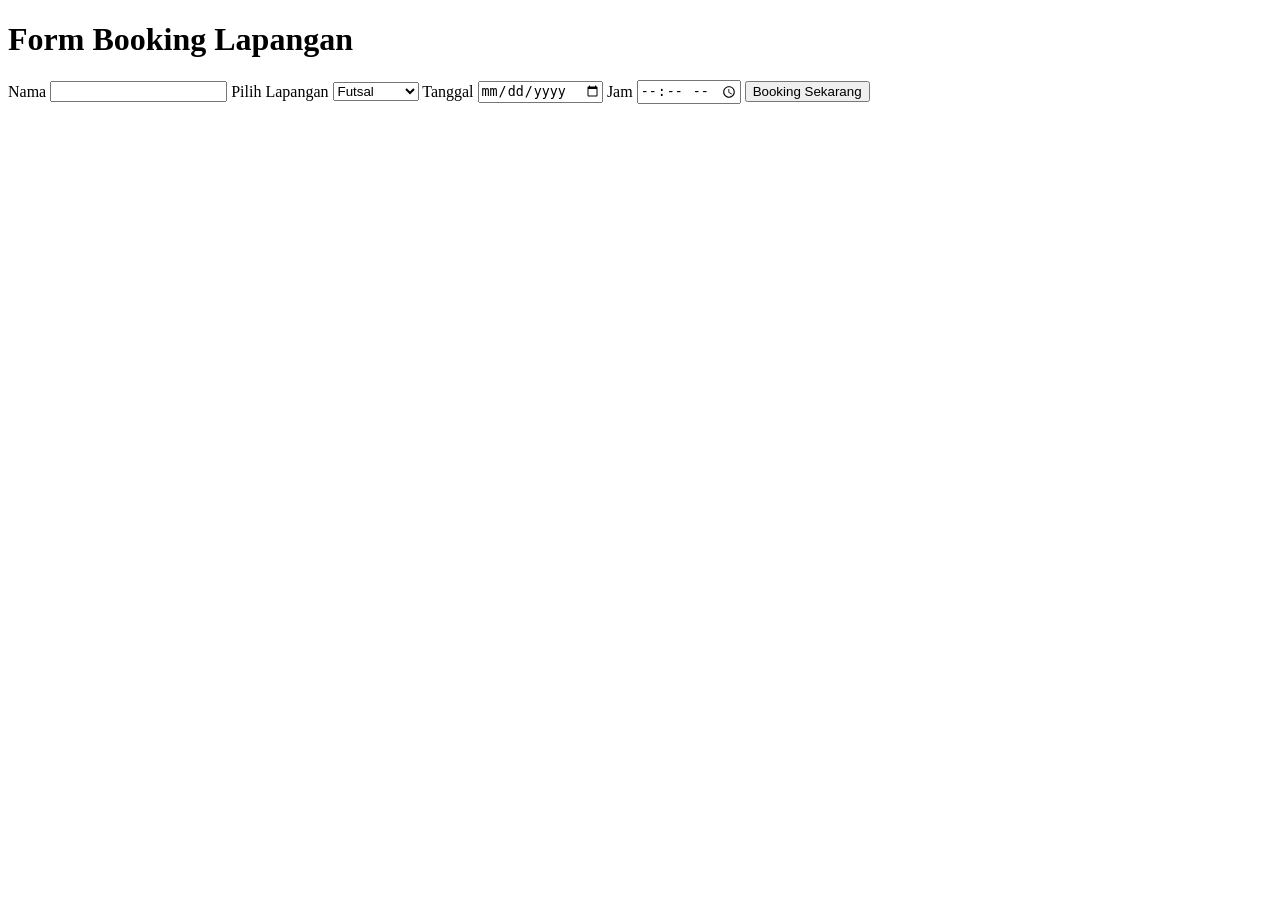
==== booking.html @ c17329ad "tambah" ====
<!DOCTYPE html>
<html lang="id">
<head>
<meta charset="UTF-8">
<title>Form Booking</title>
<link rel="stylesheet" href="style.css">
</head>

<body>

<h1>Form Booking Lapangan</h1>

<form id="bookingForm">

<label>Nama</label>
<input type="text" id="nama" required>

<label>Pilih Lapangan</label>
<select id="lapangan">
<option>Futsal</option>
<option>Badminton</option>
<option>Basket</option>
</select>

<label>Tanggal</label>
<input type="date" id="tanggal" required>

<label>Jam</label>
<input type="time" id="jam" required>

<button type="submit">Booking Sekarang</button>

</form>

<p id="hasil"></p>

<script src="script.js"></script>

</body>
</html>
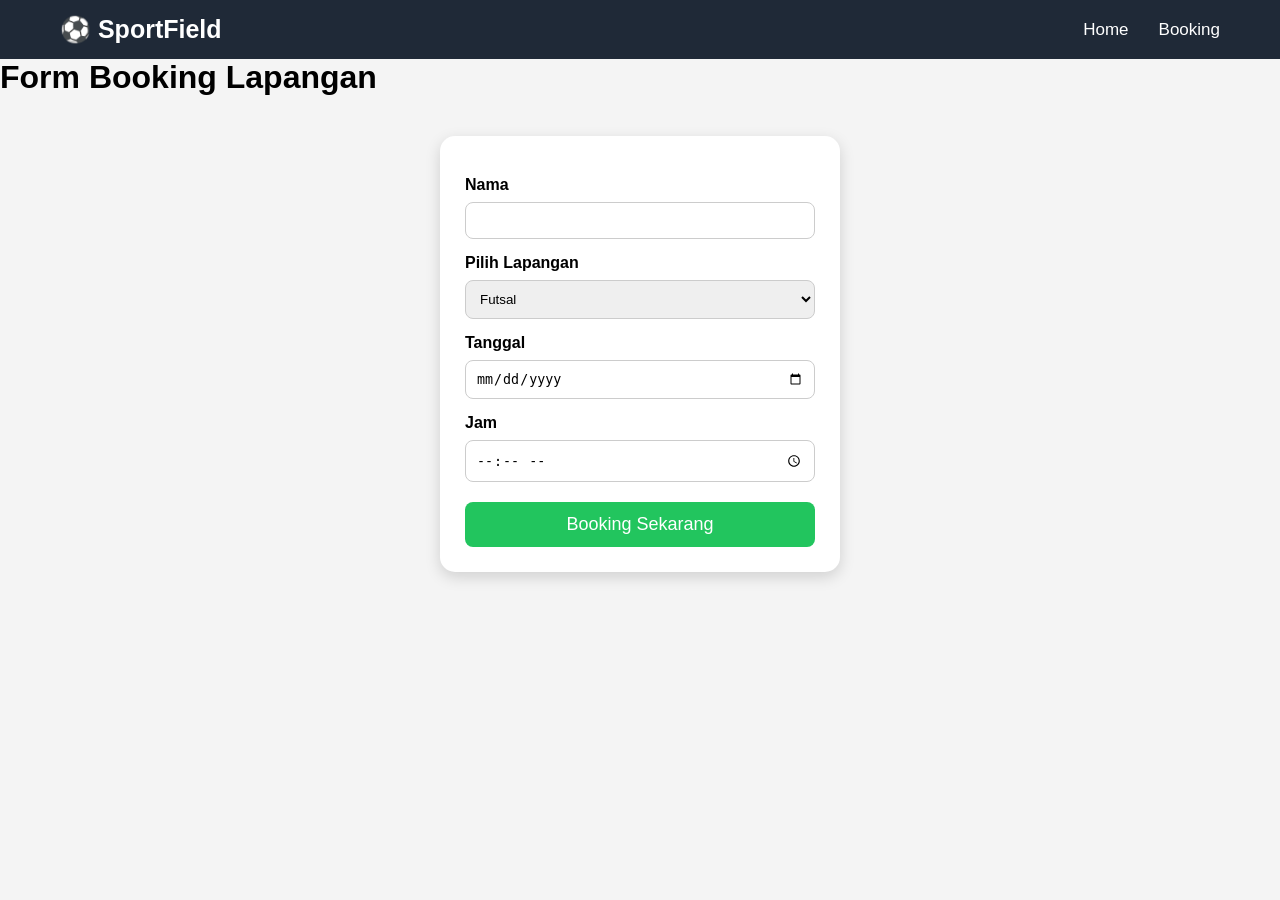
==== commit 096d0a73: "Menghapus nav booking" ====
--- a/booking.html
+++ b/booking.html
@@ -2,11 +2,21 @@
 <html lang="id">
 <head>
 <meta charset="UTF-8">
-<title>Form Booking</title>
+<meta name="viewport" content="width=device-width, initial-scale=1.0">
+<title>Booking Lapangan</title>
 <link rel="stylesheet" href="style.css">
 </head>
 
 <body>
+
+<nav class="navbar">
+    <div class="logo">⚽ SportField</div>
+
+    <ul>
+        <li><a href="index.html">Home</a></li>
+        <li><a href="booking.html">Booking</a></li>
+    </ul>
+</nav>
 
 <h1>Form Booking Lapangan</h1>
 
@@ -16,6 +26,7 @@
 <input type="text" id="nama" required>
 
 <label>Pilih Lapangan</label>
+
 <select id="lapangan">
 <option>Futsal</option>
 <option>Badminton</option>
--- a/style.css
+++ b/style.css
@@ -0,0 +1,164 @@
+*{
+    margin:0;
+    padding:0;
+    box-sizing:border-box;
+}
+
+body{
+    font-family:Arial, Helvetica, sans-serif;
+    background:#f4f4f4;
+}
+
+/* Navbar */
+
+.navbar{
+    background:#1f2937;
+    display:flex;
+    justify-content:space-between;
+    align-items:center;
+    padding:15px 60px;
+}
+
+.logo{
+    color:white;
+    font-size:25px;
+    font-weight:bold;
+}
+
+.navbar ul{
+    list-style:none;
+    display:flex;
+    gap:30px;
+}
+
+.navbar a{
+    color:white;
+    text-decoration:none;
+    font-size:17px;
+    transition:.3s;
+}
+
+.navbar a:hover{
+    color:#22c55e;
+}
+
+/* Header */
+
+header{
+    background:#2c3e50;
+    color:white;
+    text-align:center;
+    padding:70px 20px;
+}
+
+header h1{
+    font-size:48px;
+}
+
+header p{
+    margin-top:10px;
+    font-size:20px;
+}
+
+/* Card */
+
+.lapangan{
+    display:flex;
+    justify-content:center;
+    gap:30px;
+    margin:60px;
+    flex-wrap:wrap;
+}
+
+.card{
+    width:270px;
+    background:white;
+    padding:25px;
+    border-radius:15px;
+    text-align:center;
+    box-shadow:0 5px 15px rgba(0,0,0,.15);
+    transition:.3s;
+}
+
+.card:hover{
+    transform:translateY(-10px);
+}
+
+.card h2{
+    margin-bottom:20px;
+}
+
+.card p{
+    margin-bottom:20px;
+}
+
+.card a{
+    display:inline-block;
+    background:#22c55e;
+    color:white;
+    text-decoration:none;
+    padding:12px 25px;
+    border-radius:8px;
+}
+
+.card a:hover{
+    background:#15803d;
+}
+
+/* Form */
+
+form{
+    width:400px;
+    background:white;
+    margin:40px auto;
+    padding:25px;
+    border-radius:15px;
+    box-shadow:0 5px 15px rgba(0,0,0,.15);
+}
+
+label{
+    display:block;
+    margin-top:15px;
+    font-weight:bold;
+}
+
+input,
+select{
+    width:100%;
+    padding:10px;
+    margin-top:8px;
+    border:1px solid #ccc;
+    border-radius:8px;
+}
+
+button{
+    width:100%;
+    margin-top:20px;
+    padding:12px;
+    border:none;
+    background:#22c55e;
+    color:white;
+    font-size:18px;
+    border-radius:8px;
+    cursor:pointer;
+}
+
+button:hover{
+    background:#15803d;
+}
+
+#hasil{
+    text-align:center;
+    margin:20px;
+    font-size:18px;
+}
+
+/* Footer */
+
+footer{
+    background:#1f2937;
+    color:white;
+    text-align:center;
+    padding:20px;
+    margin-top:60px;
+}
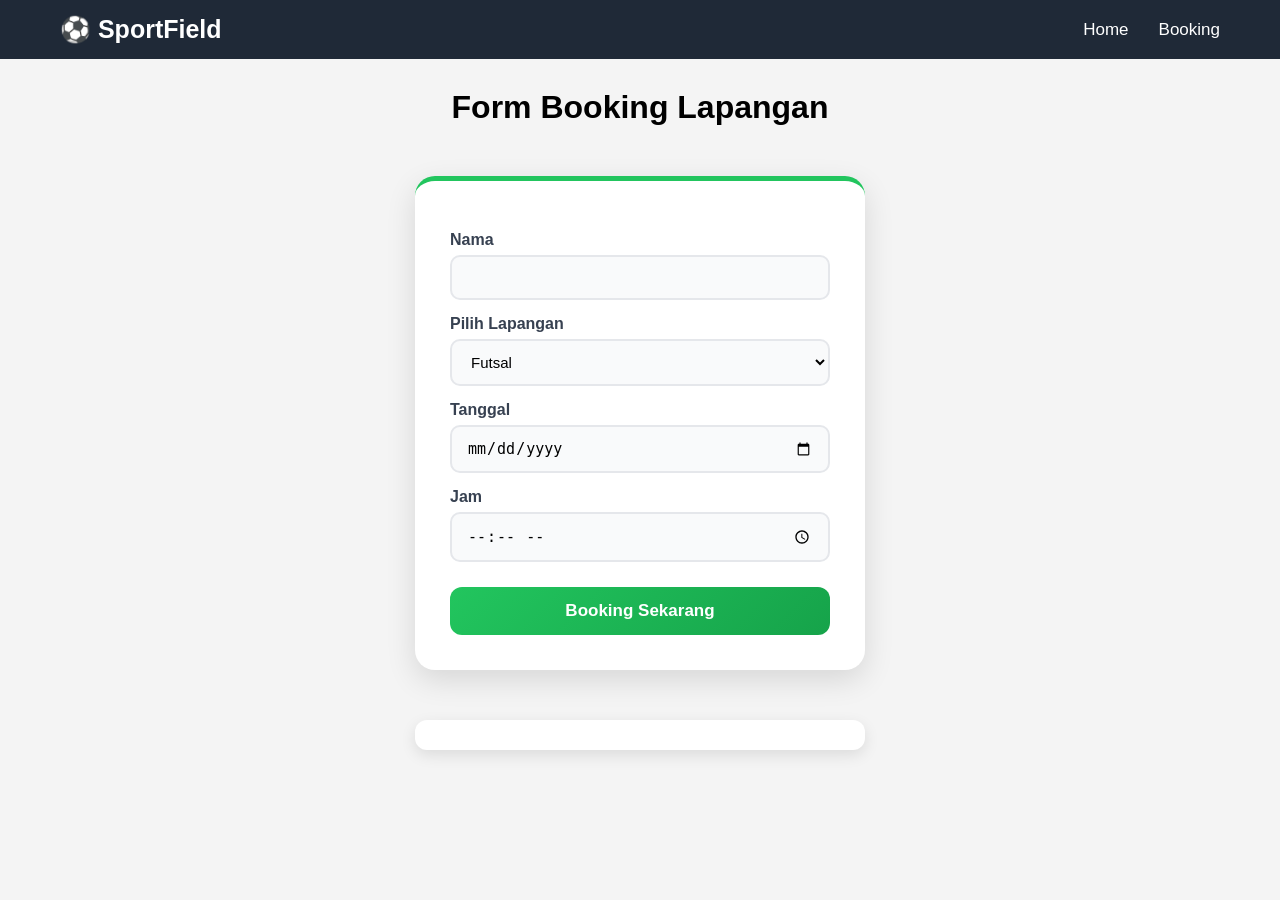
==== commit 1d8b61f9: "update" ====
--- a/booking.html
+++ b/booking.html
@@ -31,6 +31,8 @@
 <option>Futsal</option>
 <option>Badminton</option>
 <option>Basket</option>
+<option>Voli</option>
+<option>Padelt</option>
 </select>
 
 <label>Tanggal</label>
--- a/style.css
+++ b/style.css
@@ -3,7 +3,51 @@
     padding:0;
     box-sizing:border-box;
 }
-
+.hero{
+    height:500px;
+    background:linear-gradient(rgba(0,0,0,.5),rgba(0,0,0,.5)),
+    url("images/banner.jpg");
+    background-size:cover;
+    background-position:center;
+    display:flex;
+    justify-content:center;
+    align-items:center;
+    text-align:center;
+    color:white;
+}
+
+.hero-text h1{
+    font-size:50px;
+    margin-bottom:20px;
+}
+
+.hero-text p{
+    font-size:22px;
+    margin-bottom:30px;
+}
+
+.btn{
+    display:inline-block;
+    background:#28a745;
+    color:white;
+    padding:12px 30px;
+    text-decoration:none;
+    border-radius:8px;
+    font-weight:bold;
+}
+
+.btn:hover{
+    background:#218838;
+}
+.hero{
+    height:500px;
+    background:#243447;
+    display:flex;
+    justify-content:center;
+    align-items:center;
+    color:white;
+    text-align:center;
+}
 body{
     font-family:Arial, Helvetica, sans-serif;
     background:#f4f4f4;
@@ -60,7 +104,7 @@
     font-size:20px;
 }
 
-/* Card */
+/* Card Lapangan */
 
 .lapangan{
     display:flex;
@@ -105,53 +149,120 @@
     background:#15803d;
 }
 
-/* Form */
+h1{
+    text-align:center;
+    margin:30px 0;
+}
+
+/* Form Booking Modern */
 
 form{
-    width:400px;
-    background:white;
-    margin:40px auto;
-    padding:25px;
-    border-radius:15px;
-    box-shadow:0 5px 15px rgba(0,0,0,.15);
+    width:450px;
+    background:white;
+    margin:50px auto;
+    padding:35px;
+    border-radius:20px;
+    border-top:5px solid #22c55e;
+    box-shadow:0 10px 30px rgba(0,0,0,.12);
+}
+
+form h2{
+    text-align:center;
+    margin-bottom:25px;
+    color:#1f2937;
 }
 
 label{
     display:block;
     margin-top:15px;
-    font-weight:bold;
+    margin-bottom:6px;
+    font-weight:600;
+    color:#374151;
 }
 
 input,
 select{
     width:100%;
-    padding:10px;
-    margin-top:8px;
-    border:1px solid #ccc;
-    border-radius:8px;
+    padding:12px 15px;
+    border:2px solid #e5e7eb;
+    border-radius:10px;
+    background:#f9fafb;
+    font-size:15px;
+    transition:.3s;
+}
+
+input:focus,
+select:focus{
+    outline:none;
+    border-color:#22c55e;
+    background:white;
+    box-shadow:0 0 10px rgba(34,197,94,.2);
 }
 
 button{
     width:100%;
-    margin-top:20px;
-    padding:12px;
+    margin-top:25px;
+    padding:14px;
     border:none;
-    background:#22c55e;
-    color:white;
+    border-radius:12px;
+    background:linear-gradient(135deg,#22c55e,#16a34a);
+    color:white;
+    font-size:17px;
+    font-weight:bold;
+    cursor:pointer;
+    transition:.3s;
+}
+
+button:hover{
+    transform:translateY(-3px);
+    box-shadow:0 8px 20px rgba(34,197,94,.35);
+}
+
+#hasil{
+    width:450px;
+    margin:20px auto;
+    padding:15px;
+    text-align:center;
+    background:white;
+    border-radius:12px;
+    box-shadow:0 5px 15px rgba(0,0,0,.1);
     font-size:18px;
-    border-radius:8px;
-    cursor:pointer;
-}
-
-button:hover{
-    background:#15803d;
-}
-
-#hasil{
-    text-align:center;
-    margin:20px;
-    font-size:18px;
-}
+}
+
+/* Tentang */
+
+.tentang{
+    display:flex;
+    justify-content:center;
+    flex-wrap:wrap;
+    gap:30px;
+    padding:50px;
+}
+
+.tentang .card{
+    width:320px;
+    min-height:280px;
+    background:white;
+    border-radius:15px;
+    padding:25px;
+    box-shadow:0 5px 15px rgba(0,0,0,.15);
+    transition:.3s;
+}
+
+.tentang .card:hover{
+    transform:translateY(-8px);
+}
+
+.tentang h2{
+    color:#1f2937;
+    margin-bottom:15px;
+}
+
+.tentang p{
+    line-height:1.8;
+    text-align:justify;
+}
+<<<<<<< HEAD
 
 /* Footer */
 
@@ -161,4 +272,55 @@
     text-align:center;
     padding:20px;
     margin-top:60px;
+=======
+.lapangan{
+    display:flex;
+    justify-content:center;
+    gap:30px;
+    flex-wrap:wrap;
+    padding:50px;
+}
+
+.card{
+    width:320px;
+    background:white;
+    border-radius:15px;
+    overflow:hidden;
+    box-shadow:0 5px 15px rgba(0,0,0,.2);
+    text-align:center;
+    transition:.3s;
+}
+
+.card:hover{
+    transform:translateY(-8px);
+    box-shadow:0 10px 25px rgba(0,0,0,.3);
+}
+.card img{
+    width:100%;
+    height:220px;
+    object-fit:cover;
+}
+.card h2{
+    margin:15px 0;
+    color:#222;
+}
+.card p{
+    color:#666;
+    font-size:18px;
+    margin-bottom:20px;
+}
+.card a{
+    display:inline-block;
+    margin-bottom:20px;
+    padding:12px 25px;
+    background:#28a745;
+    color:white;
+    text-decoration:none;
+    border-radius:8px;
+    transition:.3s;
+}
+
+.card a:hover{
+    background:#1d7f33;
+>>>>>>> 2a522ed (update)
 }
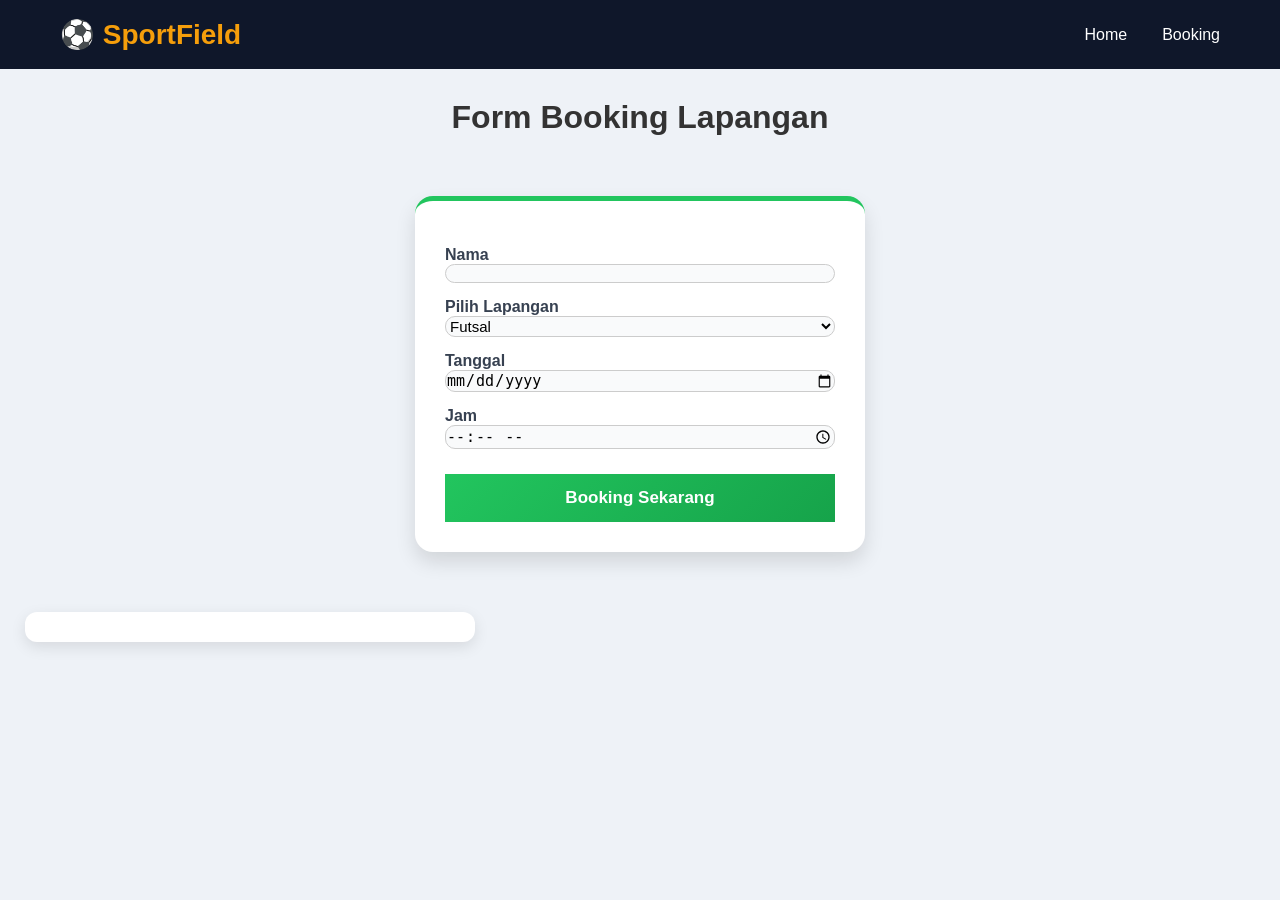
==== commit 8097bc96: "Merge perubahan dari GitHub" ====
--- a/booking.html
+++ b/booking.html
@@ -31,8 +31,13 @@
 <option>Futsal</option>
 <option>Badminton</option>
 <option>Basket</option>
+<<<<<<< HEAD
+<option>Futsal</option>
+<option>Padel</option>
+=======
 <option>Voli</option>
 <option>Padelt</option>
+>>>>>>> a33b21b9a3a3d104bade2332e9c1ce779f07c061
 </select>
 
 <label>Tanggal</label>
--- a/style.css
+++ b/style.css
@@ -49,103 +49,112 @@
     text-align:center;
 }
 body{
-    font-family:Arial, Helvetica, sans-serif;
-    background:#f4f4f4;
-}
-
-/* Navbar */
+    font-family:'Poppins',sans-serif;
+    background:#eef2f7;
+    color:#333;
+}
+
+/* ================= NAVBAR ================= */
 
 .navbar{
-    background:#1f2937;
+    width:100%;
+    background:#0f172a;
     display:flex;
     justify-content:space-between;
     align-items:center;
-    padding:15px 60px;
+    padding:18px 60px;
 }
 
 .logo{
-    color:white;
-    font-size:25px;
+    font-size:28px;
     font-weight:bold;
+    color:#f59e0b;
 }
 
 .navbar ul{
+    display:flex;
     list-style:none;
-    display:flex;
+    gap:35px;
+}
+
+.navbar ul li a{
+    color:white;
+    text-decoration:none;
+    transition:.3s;
+}
+
+.navbar ul li a:hover{
+    color:#f59e0b;
+}
+
+/* ================= HEADER ================= */
+
+header{
+    padding:100px 20px;
+    text-align:center;
+    background:linear-gradient(120deg,#1e3a8a,#2563eb);
+    color:white;
+}
+
+header h1{
+    font-size:60px;
+    margin-bottom:15px;
+}
+
+header p{
+    font-size:22px;
+}
+
+<<<<<<< HEAD
+/* Card Lapangan */
+=======
+/* ================= CARD ================= */
+>>>>>>> a270e90 (update)
+
+.lapangan{
+    width:90%;
+    margin:60px auto;
+    display:grid;
+    grid-template-columns:repeat(auto-fit,minmax(260px,1fr));
     gap:30px;
 }
 
-.navbar a{
-    color:white;
-    text-decoration:none;
-    font-size:17px;
-    transition:.3s;
-}
-
-.navbar a:hover{
-    color:#22c55e;
-}
-
-/* Header */
-
-header{
-    background:#2c3e50;
-    color:white;
-    text-align:center;
-    padding:70px 20px;
-}
-
-header h1{
-    font-size:48px;
-}
-
-header p{
-    margin-top:10px;
-    font-size:20px;
-}
-
-/* Card Lapangan */
-
-.lapangan{
-    display:flex;
-    justify-content:center;
-    gap:30px;
-    margin:60px;
-    flex-wrap:wrap;
-}
-
 .card{
-    width:270px;
-    background:white;
-    padding:25px;
-    border-radius:15px;
-    text-align:center;
-    box-shadow:0 5px 15px rgba(0,0,0,.15);
-    transition:.3s;
+    background:white;
+    border-radius:18px;
+    padding:30px;
+    text-align:center;
+    transition:.4s;
+    border-top:6px solid #f59e0b;
+    box-shadow:0 10px 25px rgba(0,0,0,.12);
 }
 
 .card:hover{
-    transform:translateY(-10px);
+    transform:translateY(-12px);
 }
 
 .card h2{
-    margin-bottom:20px;
+    color:#1e3a8a;
+    margin-bottom:15px;
 }
 
 .card p{
-    margin-bottom:20px;
+    margin-bottom:25px;
+    color:#666;
 }
 
 .card a{
     display:inline-block;
-    background:#22c55e;
-    color:white;
+    padding:12px 28px;
+    background:#f59e0b;
+    color:white;
+    border-radius:50px;
     text-decoration:none;
-    padding:12px 25px;
-    border-radius:8px;
+    transition:.3s;
 }
 
 .card a:hover{
+<<<<<<< HEAD
     background:#15803d;
 }
 
@@ -170,33 +179,64 @@
     text-align:center;
     margin-bottom:25px;
     color:#1f2937;
+=======
+    background:#d97706;
+}
+
+/* ================= FORM ================= */
+
+form{
+    width:450px;
+    max-width:90%;
+    margin:60px auto;
+    background:white;
+    padding:30px;
+    border-radius:18px;
+    box-shadow:0 10px 20px rgba(0,0,0,.12);
+>>>>>>> a270e90 (update)
 }
 
 label{
     display:block;
     margin-top:15px;
+<<<<<<< HEAD
     margin-bottom:6px;
     font-weight:600;
     color:#374151;
+=======
+    margin-bottom:8px;
+    font-weight:600;
+>>>>>>> a270e90 (update)
 }
 
 input,
 select{
     width:100%;
+<<<<<<< HEAD
     padding:12px 15px;
     border:2px solid #e5e7eb;
     border-radius:10px;
     background:#f9fafb;
     font-size:15px;
     transition:.3s;
+=======
+    padding:12px;
+    border:1px solid #ccc;
+    border-radius:10px;
+    outline:none;
+>>>>>>> a270e90 (update)
 }
 
 input:focus,
 select:focus{
+<<<<<<< HEAD
     outline:none;
     border-color:#22c55e;
     background:white;
     box-shadow:0 0 10px rgba(34,197,94,.2);
+=======
+    border:2px solid #2563eb;
+>>>>>>> a270e90 (update)
 }
 
 button{
@@ -204,6 +244,7 @@
     margin-top:25px;
     padding:14px;
     border:none;
+<<<<<<< HEAD
     border-radius:12px;
     background:linear-gradient(135deg,#22c55e,#16a34a);
     color:white;
@@ -246,21 +287,51 @@
     border-radius:15px;
     padding:25px;
     box-shadow:0 5px 15px rgba(0,0,0,.15);
-    transition:.3s;
-}
-
-.tentang .card:hover{
-    transform:translateY(-8px);
+=======
+    border-radius:10px;
+    background:#2563eb;
+    color:white;
+    cursor:pointer;
+    font-size:17px;
+>>>>>>> a270e90 (update)
+    transition:.3s;
+}
+
+button:hover{
+    background:#1d4ed8;
+}
+
+#hasil{
+    margin:25px;
+    text-align:center;
+    font-size:18px;
+    color:#1e3a8a;
+    font-weight:bold;
+}
+
+/* ================= TENTANG ================= */
+
+.tentang{
+    width:90%;
+    margin:60px auto;
+    display:grid;
+    grid-template-columns:repeat(auto-fit,minmax(300px,1fr));
+    gap:30px;
+}
+
+.tentang .card{
+    border:none;
+    border-left:6px solid #2563eb;
 }
 
 .tentang h2{
-    color:#1f2937;
+    color:#2563eb;
     margin-bottom:15px;
 }
 
 .tentang p{
-    line-height:1.8;
     text-align:justify;
+<<<<<<< HEAD
 }
 <<<<<<< HEAD
 
@@ -268,10 +339,20 @@
 
 footer{
     background:#1f2937;
+=======
+    line-height:1.8;
+}
+
+/* ================= FOOTER ================= */
+
+footer{
+    background:#0f172a;
+>>>>>>> a270e90 (update)
     color:white;
     text-align:center;
     padding:20px;
     margin-top:60px;
+<<<<<<< HEAD
 =======
 .lapangan{
     display:flex;
@@ -323,4 +404,6 @@
 .card a:hover{
     background:#1d7f33;
 >>>>>>> 2a522ed (update)
+=======
+>>>>>>> a270e90 (update)
 }
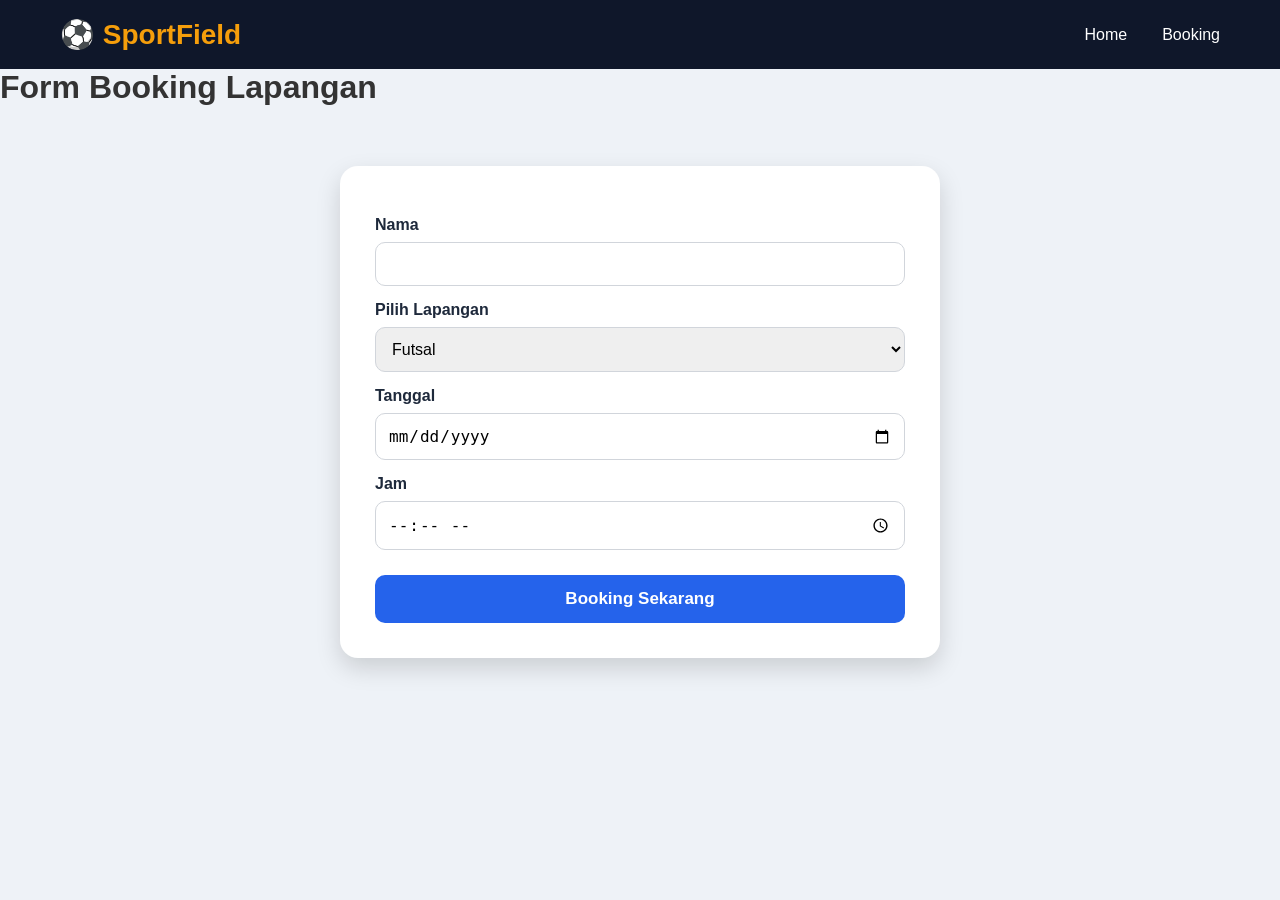
==== commit 117fc31e: "update" ====
--- a/booking.html
+++ b/booking.html
@@ -31,13 +31,10 @@
 <option>Futsal</option>
 <option>Badminton</option>
 <option>Basket</option>
-<<<<<<< HEAD
 <option>Futsal</option>
 <option>Padel</option>
-=======
 <option>Voli</option>
-<option>Padelt</option>
->>>>>>> a33b21b9a3a3d104bade2332e9c1ce779f07c061
+
 </select>
 
 <label>Tanggal</label>
--- a/style.css
+++ b/style.css
@@ -1,12 +1,91 @@
+.hero {
+    position: relative;
+    width: 100%;
+    height: 500px;
+    overflow: hidden;
+}
+
+.hero-img {
+    width: 100%;
+    height: 100%;
+    object-fit: cover;
+    position: absolute;
+    top: 0;
+    left: 0;
+    z-index: -1;
+}
+
+.hero-text {
+    position: relative;
+    z-index: 1;
+    text-align: center;
+    color: white;
+    padding-top: 180px;
+}
+
+.hero-text h1 {
+    font-size: 2.5rem;
+    text-shadow: 2px 2px 6px rgba(0,0,0,0.6);
+}
+
+.hero-text p {
+    font-size: 1.1rem;
+    text-shadow: 1px 1px 4px rgba(0,0,0,0.6);
+}
+.hero{
+    background: url("image/lapangan.jpg");
+}
+
 *{
     margin:0;
     padding:0;
     box-sizing:border-box;
 }
+
+body{
+    font-family:'Poppins',sans-serif;
+    background:#eef2f7;
+    color:#333;
+}
+
+/* NAVBAR */
+
+.navbar{
+    background:#0f172a;
+    display:flex;
+    justify-content:space-between;
+    align-items:center;
+    padding:18px 60px;
+}
+
+.logo{
+    font-size:28px;
+    font-weight:bold;
+    color:#f59e0b;
+}
+
+.navbar ul{
+    display:flex;
+    list-style:none;
+    gap:35px;
+}
+
+.navbar ul li a{
+    color:white;
+    text-decoration:none;
+    transition:.3s;
+}
+
+.navbar ul li a:hover{
+    color:#f59e0b;
+}
+
+/* HERO */
+
 .hero{
     height:500px;
-    background:linear-gradient(rgba(0,0,0,.5),rgba(0,0,0,.5)),
-    url("images/banner.jpg");
+    background:linear-gradient(rgba(0,0,0,.45),rgba(0,0,0,.45)),
+    url("image/banner.jpg");
     background-size:cover;
     background-position:center;
     display:flex;
@@ -16,6 +95,7 @@
     color:white;
 }
 
+
 .hero-text h1{
     font-size:50px;
     margin-bottom:20px;
@@ -23,220 +103,104 @@
 
 .hero-text p{
     font-size:22px;
-    margin-bottom:30px;
-}
-
-.btn{
+}
+
+/* CARD */
+
+.lapangan{
+    width:90%;
+    margin:60px auto;
+    display:grid;
+    grid-template-columns:repeat(auto-fit,minmax(300px,1fr));
+    gap:30px;
+}
+
+.card{
+    background:white;
+    border-radius:15px;
+    overflow:hidden;
+    box-shadow:0 5px 15px rgba(0,0,0,.15);
+    transition:.3s;
+    text-align:center;
+}
+
+.card:hover{
+    transform:translateY(-8px);
+    box-shadow:0 10px 25px rgba(0,0,0,.25);
+}
+
+.card img{
+    width:100%;
+    height:220px;
+    object-fit:cover;
+}
+
+.card h2{
+    margin:18px 0 10px;
+    color:#1e3a8a;
+}
+
+.card p{
+    margin-bottom:20px;
+    color:#555;
+}
+
+.card a{
     display:inline-block;
+    margin-bottom:20px;
+    padding:12px 25px;
     background:#28a745;
     color:white;
-    padding:12px 30px;
     text-decoration:none;
     border-radius:8px;
-    font-weight:bold;
-}
-
-.btn:hover{
-    background:#218838;
-}
-.hero{
-    height:500px;
-    background:#243447;
-    display:flex;
-    justify-content:center;
-    align-items:center;
-    color:white;
-    text-align:center;
-}
-body{
-    font-family:'Poppins',sans-serif;
-    background:#eef2f7;
-    color:#333;
-}
-
-/* ================= NAVBAR ================= */
-
-.navbar{
-    width:100%;
-    background:#0f172a;
-    display:flex;
-    justify-content:space-between;
-    align-items:center;
-    padding:18px 60px;
-}
-
-.logo{
-    font-size:28px;
-    font-weight:bold;
-    color:#f59e0b;
-}
-
-.navbar ul{
-    display:flex;
-    list-style:none;
-    gap:35px;
-}
-
-.navbar ul li a{
-    color:white;
-    text-decoration:none;
-    transition:.3s;
-}
-
-.navbar ul li a:hover{
-    color:#f59e0b;
-}
-
-/* ================= HEADER ================= */
-
-header{
-    padding:100px 20px;
-    text-align:center;
-    background:linear-gradient(120deg,#1e3a8a,#2563eb);
-    color:white;
-}
-
-header h1{
-    font-size:60px;
-    margin-bottom:15px;
-}
-
-header p{
-    font-size:22px;
-}
-
-<<<<<<< HEAD
-/* Card Lapangan */
-=======
-/* ================= CARD ================= */
->>>>>>> a270e90 (update)
-
-.lapangan{
-    width:90%;
-    margin:60px auto;
-    display:grid;
-    grid-template-columns:repeat(auto-fit,minmax(260px,1fr));
-    gap:30px;
-}
-
-.card{
-    background:white;
+    transition:.3s;
+}
+
+.card a:hover{
+    background:#1d7f33;
+}
+
+/* FORM */
+
+form{
+    width:600px;
+    max-width:90%;
+    margin:60px auto;
+    background:#fff;
+    padding:35px;
     border-radius:18px;
-    padding:30px;
-    text-align:center;
-    transition:.4s;
-    border-top:6px solid #f59e0b;
-    box-shadow:0 10px 25px rgba(0,0,0,.12);
-}
-
-.card:hover{
-    transform:translateY(-12px);
-}
-
-.card h2{
-    color:#1e3a8a;
-    margin-bottom:15px;
-}
-
-.card p{
-    margin-bottom:25px;
-    color:#666;
-}
-
-.card a{
-    display:inline-block;
-    padding:12px 28px;
-    background:#f59e0b;
-    color:white;
-    border-radius:50px;
-    text-decoration:none;
-    transition:.3s;
-}
-
-.card a:hover{
-<<<<<<< HEAD
-    background:#15803d;
-}
-
-h1{
-    text-align:center;
-    margin:30px 0;
-}
-
-/* Form Booking Modern */
-
-form{
-    width:450px;
-    background:white;
-    margin:50px auto;
-    padding:35px;
-    border-radius:20px;
-    border-top:5px solid #22c55e;
-    box-shadow:0 10px 30px rgba(0,0,0,.12);
-}
-
-form h2{
-    text-align:center;
-    margin-bottom:25px;
-    color:#1f2937;
-=======
-    background:#d97706;
-}
-
-/* ================= FORM ================= */
-
-form{
-    width:450px;
-    max-width:90%;
-    margin:60px auto;
-    background:white;
-    padding:30px;
-    border-radius:18px;
-    box-shadow:0 10px 20px rgba(0,0,0,.12);
->>>>>>> a270e90 (update)
+    box-shadow:0 10px 25px rgba(0,0,0,.15);
 }
 
 label{
     display:block;
-    margin-top:15px;
-<<<<<<< HEAD
-    margin-bottom:6px;
+    margin:15px 0 8px;
     font-weight:600;
-    color:#374151;
-=======
-    margin-bottom:8px;
-    font-weight:600;
->>>>>>> a270e90 (update)
+    color:#1e293b;
 }
 
 input,
-select{
+select,
+textarea{
     width:100%;
-<<<<<<< HEAD
-    padding:12px 15px;
-    border:2px solid #e5e7eb;
+    padding:12px;
+    border:1px solid #d1d5db;
     border-radius:10px;
-    background:#f9fafb;
-    font-size:15px;
-    transition:.3s;
-=======
-    padding:12px;
-    border:1px solid #ccc;
-    border-radius:10px;
+    font-size:16px;
     outline:none;
->>>>>>> a270e90 (update)
+    transition:.3s;
 }
 
 input:focus,
-select:focus{
-<<<<<<< HEAD
-    outline:none;
-    border-color:#22c55e;
-    background:white;
-    box-shadow:0 0 10px rgba(34,197,94,.2);
-=======
-    border:2px solid #2563eb;
->>>>>>> a270e90 (update)
+select:focus,
+textarea:focus{
+    border-color:#2563eb;
+    box-shadow:0 0 8px rgba(37,99,235,.25);
+}
+
+textarea{
+    min-height:120px;
+    resize:vertical;
 }
 
 button{
@@ -244,9 +208,8 @@
     margin-top:25px;
     padding:14px;
     border:none;
-<<<<<<< HEAD
-    border-radius:12px;
-    background:linear-gradient(135deg,#22c55e,#16a34a);
+    border-radius:10px;
+    background:#2563eb;
     color:white;
     font-size:17px;
     font-weight:bold;
@@ -255,64 +218,92 @@
 }
 
 button:hover{
-    transform:translateY(-3px);
-    box-shadow:0 8px 20px rgba(34,197,94,.35);
-}
-
-#hasil{
-    width:450px;
-    margin:20px auto;
-    padding:15px;
-    text-align:center;
-    background:white;
-    border-radius:12px;
-    box-shadow:0 5px 15px rgba(0,0,0,.1);
+    background:#1d4ed8;
+    transform:translateY(-2px);
+}
+
+.kontak{
+    width:90%;
+    max-width:1200px;
+    margin:60px auto;
+    display:grid;
+    grid-template-columns:repeat(auto-fit,minmax(280px,1fr));
+    gap:25px;
+}
+
+.kontak .card{
+    padding:30px;
+}
+
+.maps{
+    width:90%;
+    max-width:1200px;
+    margin:60px auto;
+}
+
+.maps h2{
+    margin-bottom:20px;
+    color:#1e3a8a;
+}
+
+.hubungi{
+    width:90%;
+    max-width:900px;
+    margin:60px auto;
+    text-align:center;
+}
+
+.hubungi h2{
+    color:#1e3a8a;
+    margin-bottom:15px;
+}
+
+.hubungi p{
+    margin-bottom:25px;
     font-size:18px;
 }
 
-/* Tentang */
-
-.tentang{
+.wa{
+    position:fixed;
+    right:25px;
+    bottom:25px;
+    width:60px;
+    height:60px;
+    background:#25D366;
+    color:white;
+    border-radius:50%;
     display:flex;
     justify-content:center;
-    flex-wrap:wrap;
-    gap:30px;
-    padding:50px;
-}
-
-.tentang .card{
-    width:320px;
-    min-height:280px;
-    background:white;
-    border-radius:15px;
-    padding:25px;
-    box-shadow:0 5px 15px rgba(0,0,0,.15);
-=======
-    border-radius:10px;
-    background:#2563eb;
-    color:white;
-    cursor:pointer;
-    font-size:17px;
->>>>>>> a270e90 (update)
-    transition:.3s;
-}
-
-button:hover{
-    background:#1d4ed8;
-}
-
-#hasil{
-    margin:25px;
-    text-align:center;
+    align-items:center;
+    text-decoration:none;
+    font-size:28px;
+    box-shadow:0 5px 15px rgba(0,0,0,.3);
+}
+
+.wa:hover{
+    transform:scale(1.1);
+}
+header{
+    background:#0f172a;
+    color:white;
+    text-align:center;
+    padding:60px 20px;
+}
+
+header h1{
+    font-size:36px;
+    margin-bottom:10px;
+    color:#f59e0b;
+}
+
+header p{
     font-size:18px;
-    color:#1e3a8a;
-    font-weight:bold;
-}
-
-/* ================= TENTANG ================= */
+    color:#e2e8f0;
+}
 
 .tentang{
     width:90%;
+    max-width:1200px;
     margin:60px auto;
     display:grid;
     grid-template-columns:repeat(auto-fit,minmax(300px,1fr));
@@ -320,90 +311,23 @@
 }
 
 .tentang .card{
-    border:none;
-    border-left:6px solid #2563eb;
-}
-
-.tentang h2{
-    color:#2563eb;
+    padding:30px;
+    text-align:left;
+}
+
+.tentang .card h2{
     margin-bottom:15px;
 }
 
-.tentang p{
-    text-align:justify;
-<<<<<<< HEAD
-}
-<<<<<<< HEAD
-
-/* Footer */
-
-footer{
-    background:#1f2937;
-=======
-    line-height:1.8;
-}
-
-/* ================= FOOTER ================= */
+.tentang .card p{
+    line-height:1.7;
+    color:#555;
+}
 
 footer{
     background:#0f172a;
->>>>>>> a270e90 (update)
     color:white;
     text-align:center;
     padding:20px;
-    margin-top:60px;
-<<<<<<< HEAD
-=======
-.lapangan{
-    display:flex;
-    justify-content:center;
-    gap:30px;
-    flex-wrap:wrap;
-    padding:50px;
-}
-
-.card{
-    width:320px;
-    background:white;
-    border-radius:15px;
-    overflow:hidden;
-    box-shadow:0 5px 15px rgba(0,0,0,.2);
-    text-align:center;
-    transition:.3s;
-}
-
-.card:hover{
-    transform:translateY(-8px);
-    box-shadow:0 10px 25px rgba(0,0,0,.3);
-}
-.card img{
-    width:100%;
-    height:220px;
-    object-fit:cover;
-}
-.card h2{
-    margin:15px 0;
-    color:#222;
-}
-.card p{
-    color:#666;
-    font-size:18px;
-    margin-bottom:20px;
-}
-.card a{
-    display:inline-block;
-    margin-bottom:20px;
-    padding:12px 25px;
-    background:#28a745;
-    color:white;
-    text-decoration:none;
-    border-radius:8px;
-    transition:.3s;
-}
-
-.card a:hover{
-    background:#1d7f33;
->>>>>>> 2a522ed (update)
-=======
->>>>>>> a270e90 (update)
+    margin-top:40px;
 }
